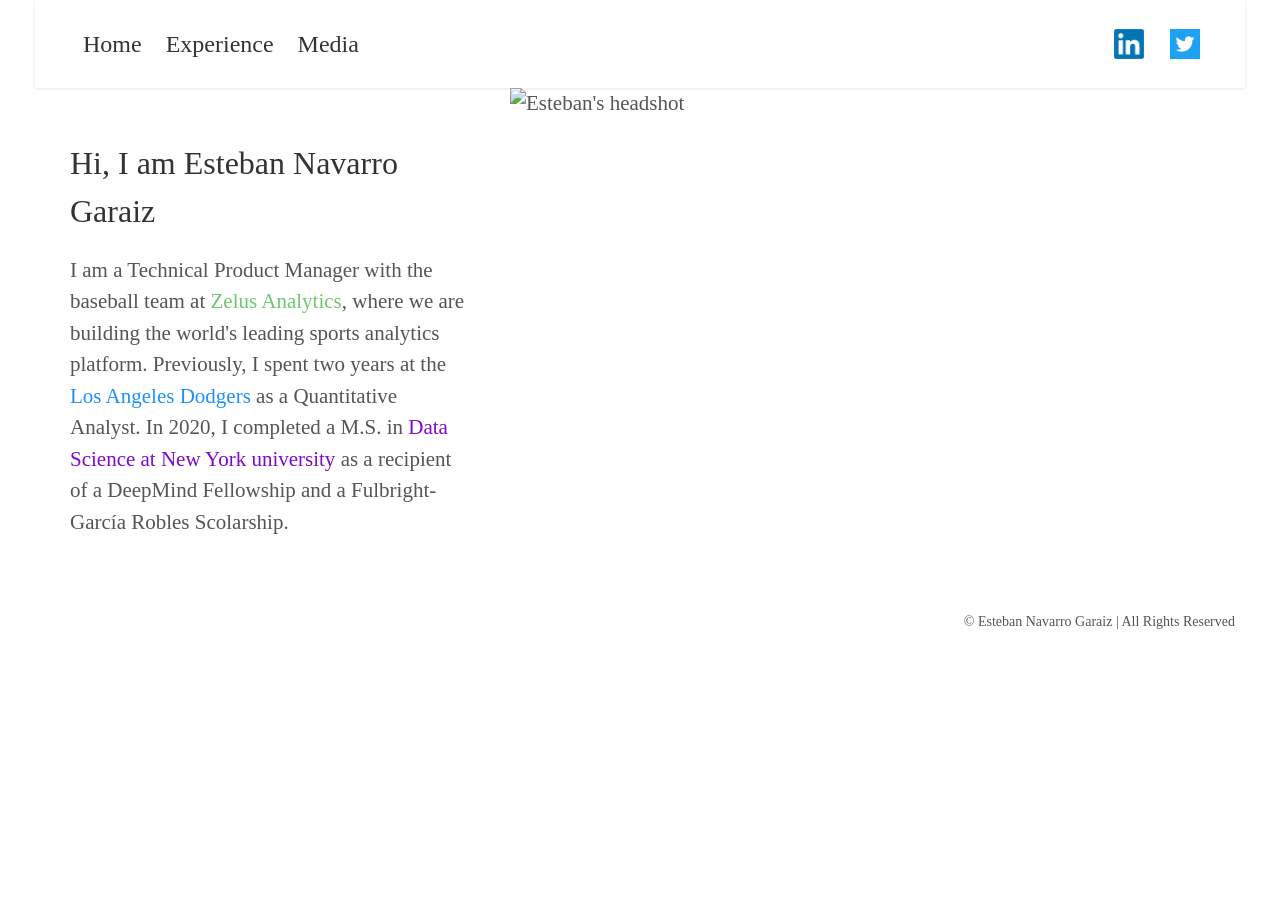
==== index.html @ a9d3d956 "V2: October 2023" ====
<!DOCTYPE html>
<html lang="en">
<head>
    <meta charset="UTF-8">
    <meta name="viewport" content="width=device-width, initial-scale=1.0">
    <title>Esteban Navarro Garaiz</title>
    <link rel="stylesheet" href="css/style.css">
</head>
<body>
    <header>
        <div class="header-wrapper">
            <nav>
                <ul>
                    <li><a href="#index">Home</a></li>
                    <li><a href="experience.html">Experience</a></li>
                    <li><a href="media.html">Media</a></li>
                </ul>
            </nav>
            <div class="social-media">
                <a href="https://www.linkedin.com/in/estebanng" target="_blank"><i class="social-linkedin"></i></a>
                <a href="https://twitter.com/estebanng_" target="_blank"><i class="social-twitter"></i></a>
                <!-- <a href="https://github.com/estebanng" target="_blank"><i class="social-github"></i></a> -->
            </div>
        </div>
    </header>
    <main>
        <section id="home">
            <div class="home-container">
                <div class="right-image">
                    <img class="desktop-image" src="images/ENG_desktop.jpg" width="700" height="497" alt="Esteban's headshot">
                    <img class="mobile-image" src="images/ENG_mobile.jpg" width="450" height="488" alt="Esteban's headshot">
                </div>
                <div class="home-text">
                  <h2>Hi, I am Esteban Navarro Garaiz</h2>
                  <p> I am a Technical Product Manager with the baseball team at <a href="https://zelusanalytics.com/" class="link-style-zelus">Zelus Analytics</a>, where we are building the world's leading sports analytics platform. Previously, I spent two years at the <font color="#1e90ff">Los Angeles Dodgers</font> as a Quantitative Analyst. In 2020, I completed a M.S. in <a href="https://cds.nyu.edu/" class="link-style-nyu">Data Science at New York university</a> as a recipient of a DeepMind Fellowship and a Fulbright-García Robles Scolarship.</p>
                </div>
              </div>
        </section>
    </main>
    <footer>
        <div class="footer-wrapper">
            <p>&copy; Esteban Navarro Garaiz | All Rights Reserved</p>
        </div>
    </footer>
</body>
</html>
---- css/style.css ----
/* Reset styles */
* {
    box-sizing: border-box;
    margin: 0;
    padding: 0;
}

/* Typography */
body {
    font-family: "Yantramanav", "HelveticaNeue-Light", "Helvetica Neue Light", "Helvetica Neue";
    font-weight: 200;
    font-size: 21px;
    line-height: 1.5;
    color: #555;
    margin-left: 35px;
    margin-right: 35px;
}

h1, h2, h3 {
    font-weight: 200;
    margin: 1.25rem 0;
    color: #333;
}

h1 {
    font-size: 2.5rem;
}

h2 {
    font-size: 2rem;
}

h3 {
    font-size: 1.5rem;
}

p {
    margin: 1rem 0;
}

/* Layout */
.header-wrapper {
    font-size: 24px;
    display: flex;
    justify-content: space-between;
    align-items: center;
    padding: 1.5rem;
    background-color: #fff;
    box-shadow: 0 1px 3px rgba(0, 0, 0, 0.1);
}

.header-logo {
    font-size: 2rem;
    font-weight: bold;
}

nav ul {
    display: flex;
    list-style: none;
}

nav li {
    margin-left: 1.5rem;
}

nav a {
    text-decoration: none;
    color: #333;
}

nav a:hover {
    color: #0074D9;
}

section {
    display: flex;
    align-items: center;
    justify-content: space-between;
    margin-left: 35px;
    margin-right: 35px;
}

.footer-wrapper {
    justify-content: space-between;
    align-items: center;
    text-align: right;
    padding: 10px;
    font-size: 14px;
}

.social-media {
    display: flex;
}

.social-media a {
    display: flex;
    justify-content: center;
    align-items: center;
    margin-right: 1rem;
    height: 40px;
    width: 40px;
    border-radius: 50%;
    color: #fff;
    background-color: transparent;
    transition: all 0.3s ease;
    /* margin: 0 auto; */
    margin-right: 1rem;
}

.social-media a:hover {
    transform: translateY(-4px);
    background-color: transparent;
}

.social-media i.social-linkedin {
    background-image: url(../images/linkedin.png);
    background-repeat: no-repeat;
    background-size: contain;
    height: 30px;
    width: 30px;
    display: flex;
    margin: 0 auto;
}

.social-media i.social-twitter {
    background-image: url(../images/twitter.png);
    background-repeat: no-repeat;
    background-size: contain;
    height: 30px;
    width: 30px;
    display: flex;
    margin: 0 auto;
}

.social-media i.social-github{
    background-image: url(../images/github.png);
    background-repeat: no-repeat;
    background-size: contain;
    height: 30px;
    width: 30px;
    display: flex;
    margin: 0 auto;
}

/* Custom styles */
.home-container {
    display: flex;
    justify-content: space-between;
    align-items: center;
    flex-direction: row-reverse;
}

.right-image {
    /* float: right; */
    float: none;
    margin-left: 40px;
}

.home-text {
    /* max-width: 60%; */
    max-width: 100%;
    /* margin-right: auto; */
    margin: 0 auto;
}

.link-style-zelus {
    color: #71c76f;
    text-decoration: none;
}

.link-style-zelus a:visited {
    color: #71c76f;
    text-decoration: none;
  }

  .link-style-nyu {
    color: #7E0ACB;
    text-decoration: none;
}

.link-style-nyu a:visited {
    color: #7E0ACB;
    text-decoration: none;
  }

.link-style-media {
    /* color: #585858; */
    color: #F8B400;
    text-decoration: none;
}

.link-style-media a:visited {
    /* color: #585858; */
    color: #F8B400;
    text-decoration: none;
  }

/* Responsive styles */
@media screen and (max-width: 768px) {
    .header-wrapper {
        flex-direction: column;
        justify-content: center;
        align-items: center;
    }
    .header-logo {
        margin-bottom: 1rem;
    }
    .right-image {
        float: none;
        margin: 0 auto;
        margin-bottom: 1rem;
    }
    .home-container {
        flex-direction: column-reverse;
        align-items: center;
        text-align: center;
    }
    .home-text {
        max-width: 100%;
        margin: 0 1rem;
        margin-bottom: 1rem;
    }
}

@media (max-width: 1050px) {
    .right-image {
      background-image: url('ENG_mobile.jpg');
    }

    .desktop-image {
        display: none;
      }
      
    .mobile-image {
    display: block;
    }

  }

@media (min-width: 1051px) {
    .right-image {
      background-image: url('ENG_desktop.jpg');
    }

    .desktop-image {
        display: block;
      }
      
    .mobile-image {
    display: none;
    }
}

/* Set max-width to 100% to make the PDF responsive */
/* Set a default width and height */
#cv-object {
    max-width: 100%;
    width: 1000px;
    height: 1333px;
    margin-left: 0px;
}

/* Override the default width and height for smaller screens */
@media (max-width: 1000px) {
    #cv-object {
        width: 100%;
        height: auto;
        max-height: 100vw;
        max-width: 80vw;
    }
}
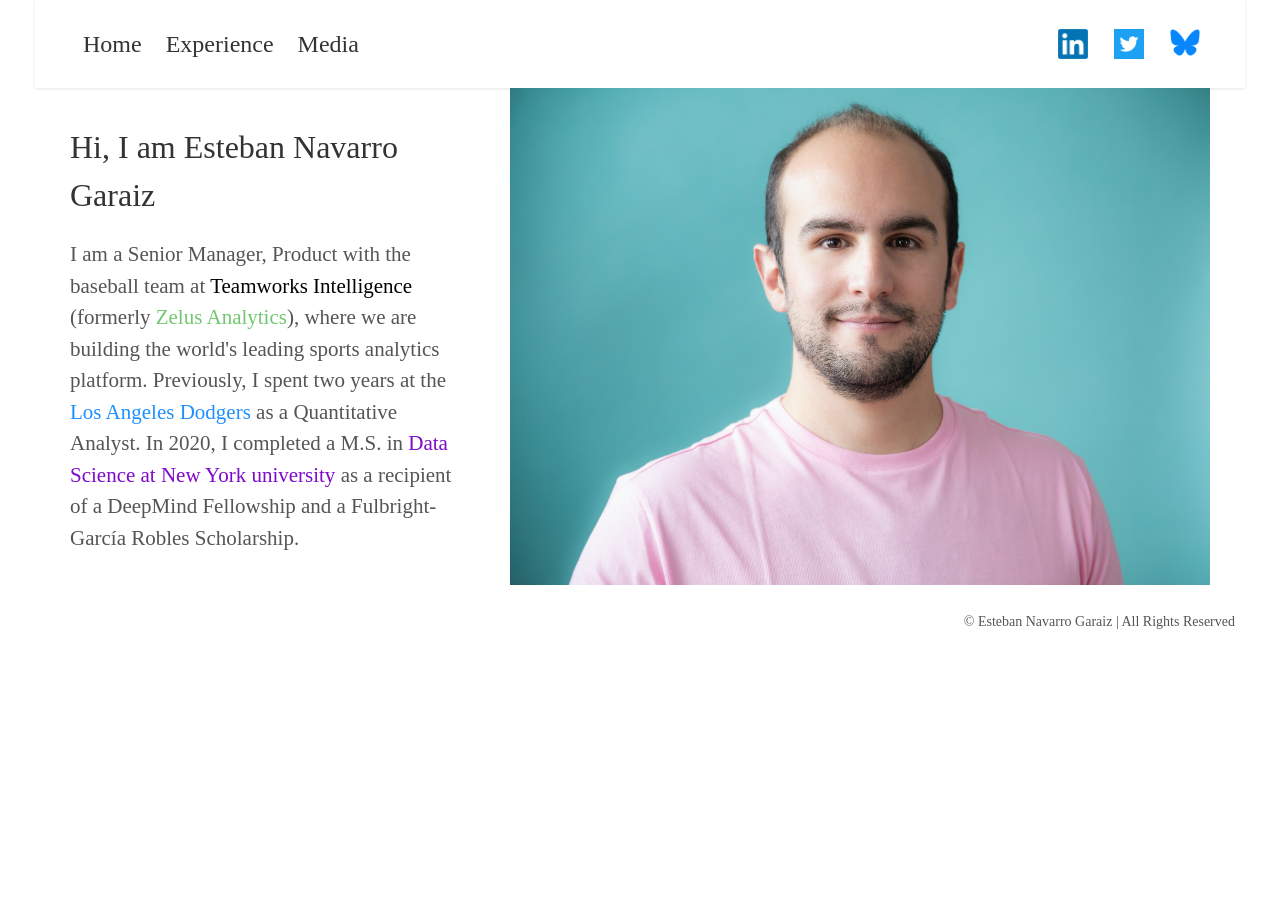
==== commit e59c489e: "V6: September 2026 Co-Authored-By: Claude Sonnet 5 <noreply@anthropic.com>" ====
--- a/index.html
+++ b/index.html
@@ -3,6 +3,7 @@
 <head>
     <meta charset="UTF-8">
     <meta name="viewport" content="width=device-width, initial-scale=1.0">
+    <meta name="description" content="Esteban Navarro Garaiz's personal site: professional experience, media appearances, and CV.">
     <title>Esteban Navarro Garaiz</title>
     <link rel="stylesheet" href="css/style.css">
 </head>
@@ -11,15 +12,15 @@
         <div class="header-wrapper">
             <nav>
                 <ul>
-                    <li><a href="#index">Home</a></li>
+                    <li><a href="index.html">Home</a></li>
                     <li><a href="experience.html">Experience</a></li>
                     <li><a href="media.html">Media</a></li>
                 </ul>
             </nav>
             <div class="social-media">
-                <a href="https://www.linkedin.com/in/estebanng" target="_blank"><i class="social-linkedin"></i></a>
-                <a href="https://twitter.com/estebanng_" target="_blank"><i class="social-twitter"></i></a>
-                <!-- <a href="https://github.com/estebanng" target="_blank"><i class="social-github"></i></a> -->
+                <a href="https://www.linkedin.com/in/estebanng" target="_blank" aria-label="LinkedIn"><i class="social-linkedin"></i></a>
+                <a href="https://twitter.com/estebanng_" target="_blank" aria-label="Twitter"><i class="social-twitter"></i></a>
+                <a href="https://bsky.app/profile/estebanng.bsky.social" target="_blank" aria-label="Bluesky"><i class="social-bluesky"></i></a>
             </div>
         </div>
     </header>
@@ -32,7 +33,7 @@
                 </div>
                 <div class="home-text">
                   <h2>Hi, I am Esteban Navarro Garaiz</h2>
-                  <p> I am a Technical Product Manager with the baseball team at <a href="https://zelusanalytics.com/" class="link-style-zelus">Zelus Analytics</a>, where we are building the world's leading sports analytics platform. Previously, I spent two years at the <font color="#1e90ff">Los Angeles Dodgers</font> as a Quantitative Analyst. In 2020, I completed a M.S. in <a href="https://cds.nyu.edu/" class="link-style-nyu">Data Science at New York university</a> as a recipient of a DeepMind Fellowship and a Fulbright-García Robles Scolarship.</p>
+                  <p> I am a Senior Manager, Product with the baseball team at <a href="https://teamworks.com/player-personnel-college-baseball" class="link-style-teamworks">Teamworks Intelligence</a> (formerly <span class="link-style-zelus">Zelus Analytics</span>), where we are building the world's leading sports analytics platform. Previously, I spent two years at the <span class="text-highlight-blue">Los Angeles Dodgers</span> as a Quantitative Analyst. In 2020, I completed a M.S. in <a href="https://cds.nyu.edu/" class="link-style-nyu">Data Science at New York university</a> as a recipient of a DeepMind Fellowship and a Fulbright-García Robles Scholarship.</p>
                 </div>
               </div>
         </section>
@@ -44,4 +45,3 @@
     </footer>
 </body>
 </html>
-     
--- a/css/style.css
+++ b/css/style.css
@@ -132,6 +132,16 @@
     margin: 0 auto;
 }
 
+.social-media i.social-bluesky {
+    background-image: url(../images/bluesky.png);
+    background-repeat: no-repeat;
+    background-size: contain;
+    height: 30px;
+    width: 30px;
+    display: flex;
+    margin: 0 auto;
+}
+
 .social-media i.social-github{
     background-image: url(../images/github.png);
     background-repeat: no-repeat;
@@ -168,8 +178,18 @@
     text-decoration: none;
 }
 
-.link-style-zelus a:visited {
+.link-style-zelus:visited {
     color: #71c76f;
+    text-decoration: none;
+  }
+
+.link-style-teamworks {
+    color: #000000;
+    text-decoration: none;
+}
+
+.link-style-teamworks:visited {
+    color: #000000;
     text-decoration: none;
   }
 
@@ -178,7 +198,7 @@
     text-decoration: none;
 }
 
-.link-style-nyu a:visited {
+.link-style-nyu:visited {
     color: #7E0ACB;
     text-decoration: none;
   }
@@ -189,14 +209,18 @@
     text-decoration: none;
 }
 
-.link-style-media a:visited {
+.link-style-media:visited {
     /* color: #585858; */
     color: #F8B400;
     text-decoration: none;
   }
 
+.text-highlight-blue {
+    color: #1e90ff;
+}
+
 /* Responsive styles */
-@media screen and (max-width: 768px) {
+@media screen and (max-width: 1050px) {
     .header-wrapper {
         flex-direction: column;
         justify-content: center;
